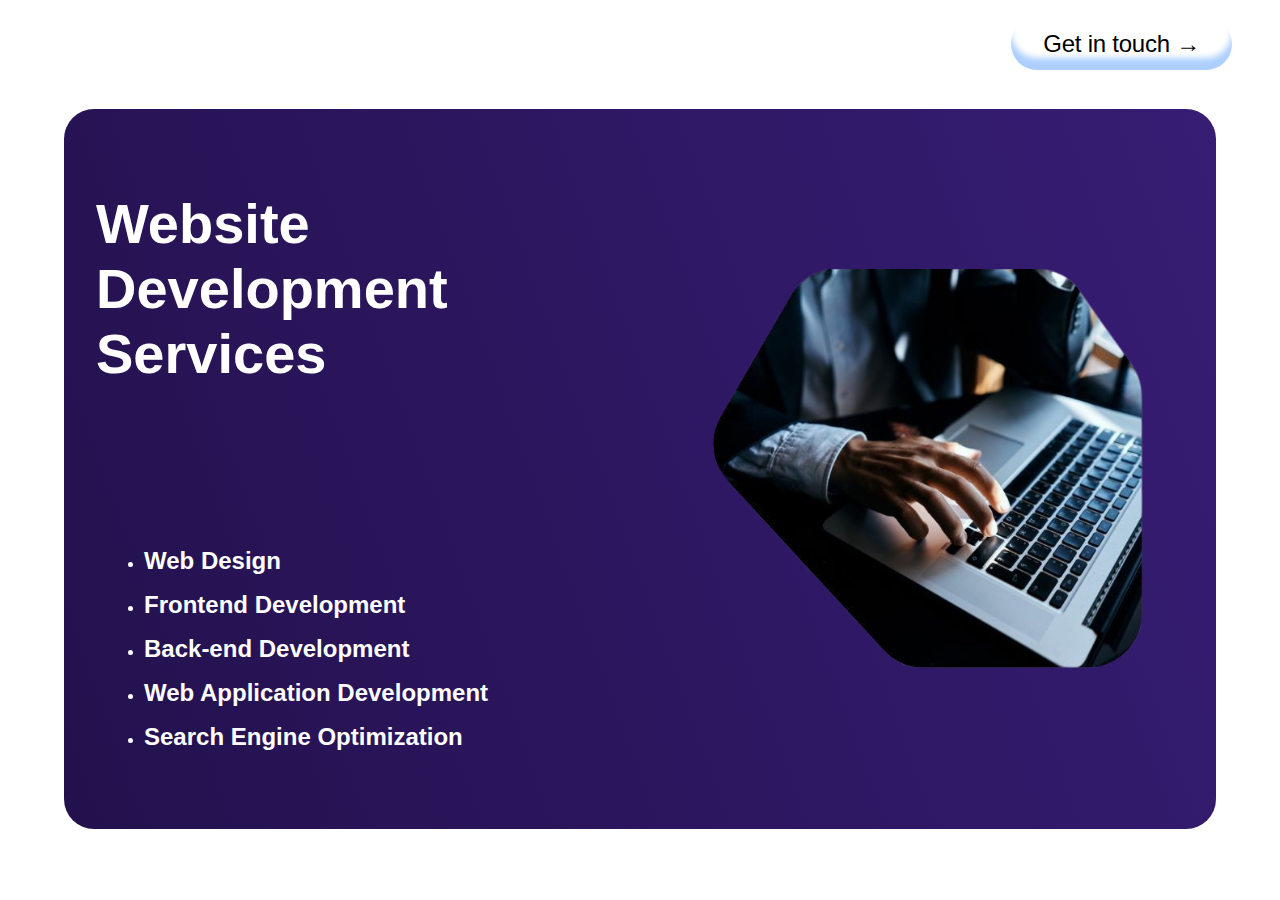
==== index.html @ 96e13c6d "first commit" ====
<!DOCTYPE html>
<html lang="en">
<head>
    <meta charset="UTF-8">
    <link rel="stylesheet" href="./styles/style.css">
    <link rel="stylesheet" href="https://cdnjs.cloudflare.com/ajax/libs/font-awesome/6.5.2/css/all.min.css">
    <link rel="preconnect" href="https://fonts.googleapis.com">
<link rel="preconnect" href="https://fonts.gstatic.com" crossorigin>
<link href="https://fonts.googleapis.com/css2?family=Croissant+One&family=Nunito+Sans:ital,opsz,wght@0,6..12,200..1000;1,6..12,200..1000&family=Open+Sans:ital,wght@0,300..800;1,300..800&family=Proza+Libre:ital,wght@0,400;0,500;0,600;0,700;0,800;1,400;1,500;1,600;1,700;1,800&display=swap" rel="stylesheet">
    <title>Yurii's website</title>
</head>

<body>
    <header>
        <h2 class="logo">Yurii Ruban</h2>
        <nav>
            <ul>
                <li><a href="#">Home</a></li>
                <li><a href="./about.html">About</a></li>
                <li><a href="./projects.html">Projects</a></li>
            </ul>
        </nav>
        <button class="btn">
            <a href="./contact.html">Get in touch &rarr;</a>
        </button>
    </header>

    <main>
        <div class="container left">  
            <section>
                <h1>Website Development Services</h1>
            </section>
            <section>
                <ul>
                    <li><h2>Web Design</h2></li>
                    <li><h2>Frontend Development</h2></li>
                    <li><h2>Back-end Development</h2></li>
                    <li><h2>Web Application Development</h2></li>
                    <li><h2>Search Engine Optimization</h2></li>
                </ul>
            </section>               
        </div>
        
        <div class="container right">
            <figure>
                <img src="./media/Dark_Blue_Modern_Geometric_Simple_Feature_Section_Website_UI_Prototype-removebg.png" alt="">
            </figure>
        </div>

    </main>

    <footer>
        <p>&copy; 2024 Yurii's website</p>
    </footer>
</body>
</html>
---- styles/style.css ----
* {
    color: #fff;
    margin: 0;
    padding: 0;
    box-sizing: border-box;
}

html {
    font-size: 16px;
    height: 100%;
    font-family: sans-serif;
}

body {
    background-image: url("../media/background.jpg");
    height: 100%;
    background-size: cover;
    display: flex;
    flex-direction: column;
    justify-content: space-between;
    align-items: center
}

/* header */

header {
    display: flex;
    justify-content: space-between;
    align-items: center;
    width: 95%;
    padding: 1rem;
    font-family: "Proza Libre", sans-serif;

}

header h2 {
    font-size: 2.5rem;
    /* font-family: serif;
    font-style: italic; */
    letter-spacing: 2px;
}

nav {
    flex: 1 1;
    margin: 0 1rem;
    
}

header ul {
    display: flex;
    list-style: none;
    justify-content: space-around;
}

header ul li {
    font-size: 1.4rem;
    font-weight: 600;
}


.btn {
  appearance: none;
  background-color: #FFFFFF;
  border-radius: 40em;
  border-style: none;
  box-shadow: #ADCFFF 0 -12px 6px inset;
  box-sizing: border-box;
  cursor: pointer;
  display: inline-block;
  font-family: -apple-system,sans-serif;
  font-size: 1.5rem;
  font-weight: 700;
  letter-spacing: -.24px;
  margin: 0;
  outline: none;
  padding: .75rem 2rem;
  quotes: auto;
  text-align: center;
  text-decoration: none;
  transition: all .15s;
  user-select: none;
  -webkit-user-select: none;
  touch-action: manipulation;
}

.btn:hover {
  transform: scale(1.125);
}

.btn:active {
  transform: scale(1.025);
}

.btn a {
  color: #000000;
  text-decoration: none;
  font-weight: 400;
}


/* main content */

h1 {
    font-size: 3.5rem;
    margin: 2rem;
    float: center;
}

main {
    background: rgb(35,17,77);
    background: linear-gradient(70deg, rgba(35,17,77,1) 0%, rgba(45,23,97,1) 50%, rgba(50,26,107,1) 77%, rgba(55,29,116,1) 100%);
    width: 90%;
    height: 80%;
    border-radius: 30px;
    display: flex;    
}

.container {
    /* width: 100%; */
    /* min-width: 45%; */
    flex: 1 1;
    display: flex;
    flex-direction: column;
    justify-content: center;
    align-items: center;
}

.container h2 {
    font-size: 1.5rem;
    margin: 0.5rem 0;
    display: inline-block;
    /* line-height: 0.9; */
}


.left section{
    flex: 1 1;
    display: flex;
    align-items: center;
    justify-content: flex-start;
    width: 100%;
}

.left ul {
    list-style: url("./media/check-mark-2-32.png");
    width: 100%;
    padding-left: 3rem;
    margin-left: 2rem;
}

/* .container section {
    width: 75%;
    height: 40%;
    display: flex;
    flex-direction: column;
    justify-content: center;
    align-items: center;
    margin: 2rem;
} */

figure {
    width: 75%;
    max-width: 100%;
    display: flex;
    justify-content: center;
    align-items: center;
    overflow: hidden;
}

figure img {
    min-width: 300px;

    max-width: 100%;
    height: auto;
    overflow: hidden;
}

footer {
    display: flex;
    justify-content: center;
    align-items: center;
    width: 100%;
    padding: 1rem;
    color: #fff;
}

/* mobile styles */
@media only screen and (max-height: 600px) {
    html {
        height: auto;
    }   
}


@media only screen and (max-width: 768px){
    .logo {
        display: none;
    }
    html {
        height: auto;    
      }
    h1 {
        font-size: 2.5rem;
    }
    main {
        flex-direction: column;       
    }
    .container {
        width: 100%;
        height: auto;
    }
    .container h2 {
        font-size: 1.2rem;
    }
   
    figure {
        width: 90%;
    }
    figure img {
        min-width: 200px;
        max-height: 25rem;
        padding: 2rem;
    }
    header h2 {
        font-size: 1.5rem;
    }
    header ul {
        font-size: 1rem;
    }
    .btn {
        font-size: 1rem;
        padding: .5rem 1rem;
        font-size: 1.2rem;
        padding: 1rem 1.3rem;
    }
    
}

/* about  */

#about p {
    font-size: 1.5rem;
    font-family: "Open Sans", sans-serif;
    line-height: 1.6;
}

#skills {
    font-size: 1.2rem;
    flex-direction: column;
    justify-content: center;
    align-items: flex-start;
}

#skills h2 {
    font-size: 2rem;
    margin: 0 2rem;
    padding-left: 3rem;
    align-items: flex-start;
    font-family: "Proza Libre", sans-serif;
}

#skills-container {
    list-style: none;
    display: flex;
    justify-content: space-around;
    flex-wrap: wrap;
    width: 100%;
    height: 100%;
}

#skills-container i {
    font-size: 1.2rem;
    margin: 1rem 0.3rem;
}
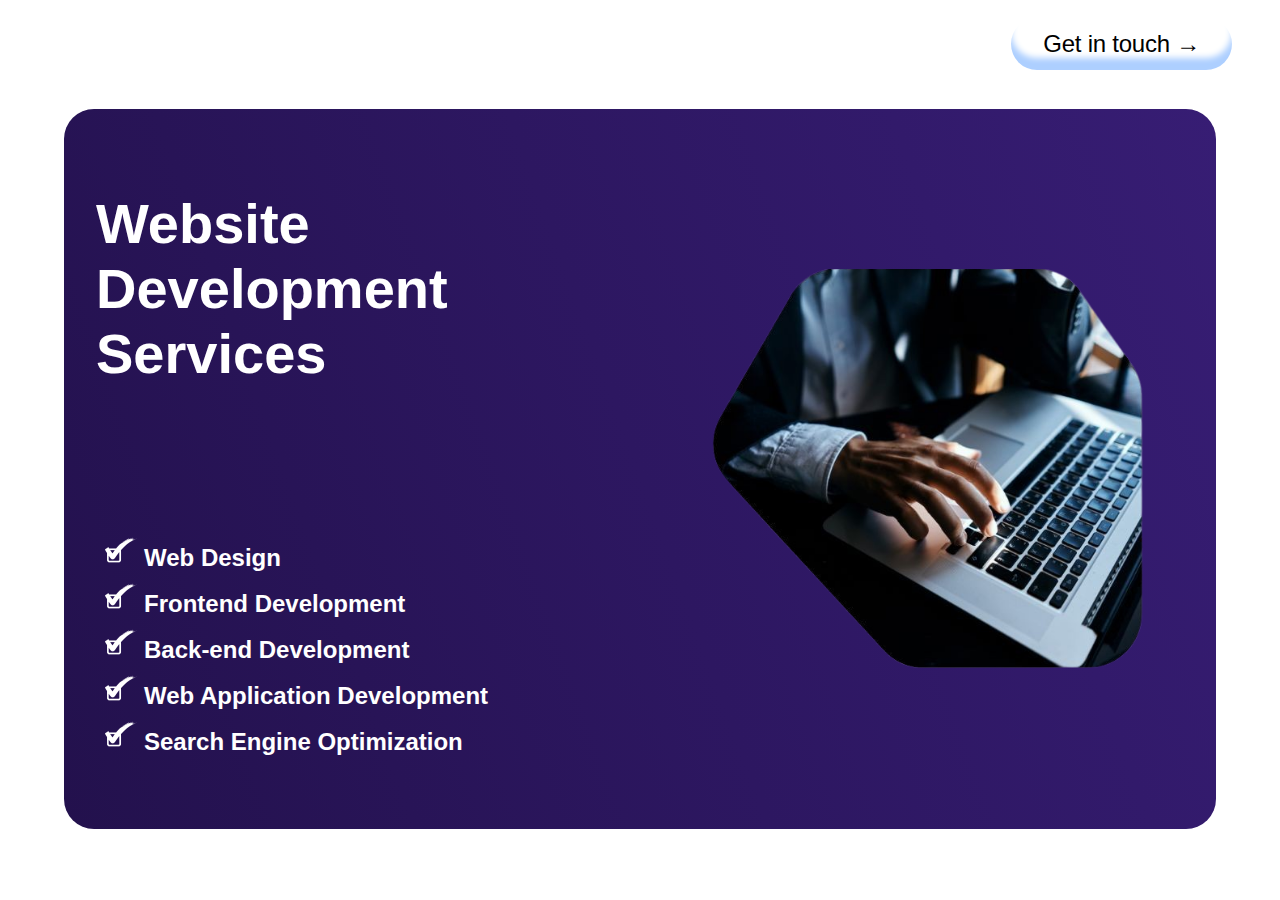
==== commit 2ecbf413: "change logo font style" ====
--- a/index.html
+++ b/index.html
@@ -5,14 +5,14 @@
     <link rel="stylesheet" href="./styles/style.css">
     <link rel="stylesheet" href="https://cdnjs.cloudflare.com/ajax/libs/font-awesome/6.5.2/css/all.min.css">
     <link rel="preconnect" href="https://fonts.googleapis.com">
-<link rel="preconnect" href="https://fonts.gstatic.com" crossorigin>
-<link href="https://fonts.googleapis.com/css2?family=Croissant+One&family=Nunito+Sans:ital,opsz,wght@0,6..12,200..1000;1,6..12,200..1000&family=Open+Sans:ital,wght@0,300..800;1,300..800&family=Proza+Libre:ital,wght@0,400;0,500;0,600;0,700;0,800;1,400;1,500;1,600;1,700;1,800&display=swap" rel="stylesheet">
+    <link rel="preconnect" href="https://fonts.gstatic.com" crossorigin>
+    <link href="https://fonts.googleapis.com/css2?family=Redressed&family=Croissant+One&family=Nunito+Sans:ital,opsz,wght@0,6..12,200..1000;1,6..12,200..1000&family=Open+Sans:ital,wght@0,300..800;1,300..800&family=Proza+Libre:ital,wght@0,400;0,500;0,600;0,700;0,800;1,400;1,500;1,600;1,700;1,800&display=swap" rel="stylesheet">
     <title>Yurii's website</title>
 </head>
 
 <body>
     <header>
-        <h2 class="logo">Yurii Ruban</h2>
+        <h2 id="logo">Yurii Ruban</h2>
         <nav>
             <ul>
                 <li><a href="#">Home</a></li>
--- a/styles/style.css
+++ b/styles/style.css
@@ -1,3 +1,10 @@
+/* .redressed-regular {
+    font-family: "Redressed", cursive;
+    font-weight: 400;
+    font-style: normal;
+} */
+  
+
 * {
     color: #fff;
     margin: 0;
@@ -35,28 +42,39 @@
 
 header h2 {
     font-size: 2.5rem;
-    /* font-family: serif;
-    font-style: italic; */
-    letter-spacing: 2px;
-}
+    font-family: "Redressed", "Helvetica Neue", Helvetica, Arial, sans-serif;
+    font-size: 3rem;
+    letter-spacing: 3px;
+}
+
 
 nav {
     flex: 1 1;
     margin: 0 1rem;
-    
-}
-
-header ul {
+}
+
+header ul {    
     display: flex;
     list-style: none;
-    justify-content: space-around;
+    align-items: center;
+    /* justify-content: space-around; */
 }
 
 header ul li {
+    display: flex;
+    justify-content: center;
+    flex: 1 1;
     font-size: 1.4rem;
     font-weight: 600;
 }
 
+header ul li:hover {
+    font-size: 1.5rem;
+}
+  
+header ul li:active {
+    font-size: 1.3rem;
+}
 
 .btn {
   appearance: none;
@@ -98,7 +116,7 @@
 }
 
 
-/* main content */
+/*index main content */
 
 h1 {
     font-size: 3.5rem;
@@ -116,8 +134,6 @@
 }
 
 .container {
-    /* width: 100%; */
-    /* min-width: 45%; */
     flex: 1 1;
     display: flex;
     flex-direction: column;
@@ -142,21 +158,11 @@
 }
 
 .left ul {
-    list-style: url("./media/check-mark-2-32.png");
+    list-style: url("../media/check-mark-2-32.png");
     width: 100%;
     padding-left: 3rem;
     margin-left: 2rem;
 }
-
-/* .container section {
-    width: 75%;
-    height: 40%;
-    display: flex;
-    flex-direction: column;
-    justify-content: center;
-    align-items: center;
-    margin: 2rem;
-} */
 
 figure {
     width: 75%;
@@ -196,7 +202,7 @@
     .logo {
         display: none;
     }
-    html {
+    html, body{
         height: auto;    
       }
     h1 {
@@ -271,4 +277,40 @@
 #skills-container i {
     font-size: 1.2rem;
     margin: 1rem 0.3rem;
-}+}
+
+
+/* projects */
+.info {
+    font-family: "Open Sans", sans-serif;
+    font-size: 1.2rem;
+    margin: 0.5rem;
+    line-height: 1.6;
+}
+
+.info span {
+    font-weight: 550;
+    font-size: 1.25rem;
+}
+
+.projects ul a  {
+    font-weight: 600;
+    font-size: 1.6rem;
+}
+
+/* contact */
+#contact-container {
+    display: flex;
+    flex-direction: column;
+    align-items: flex-start;
+    width: 100%;
+    height: 100%;
+}
+
+#contact-container p {
+    font-size: 1.5rem;
+    font-family: "Open Sans", sans-serif;
+    line-height: 1.6;
+    margin: 0 2rem;
+}   
+
